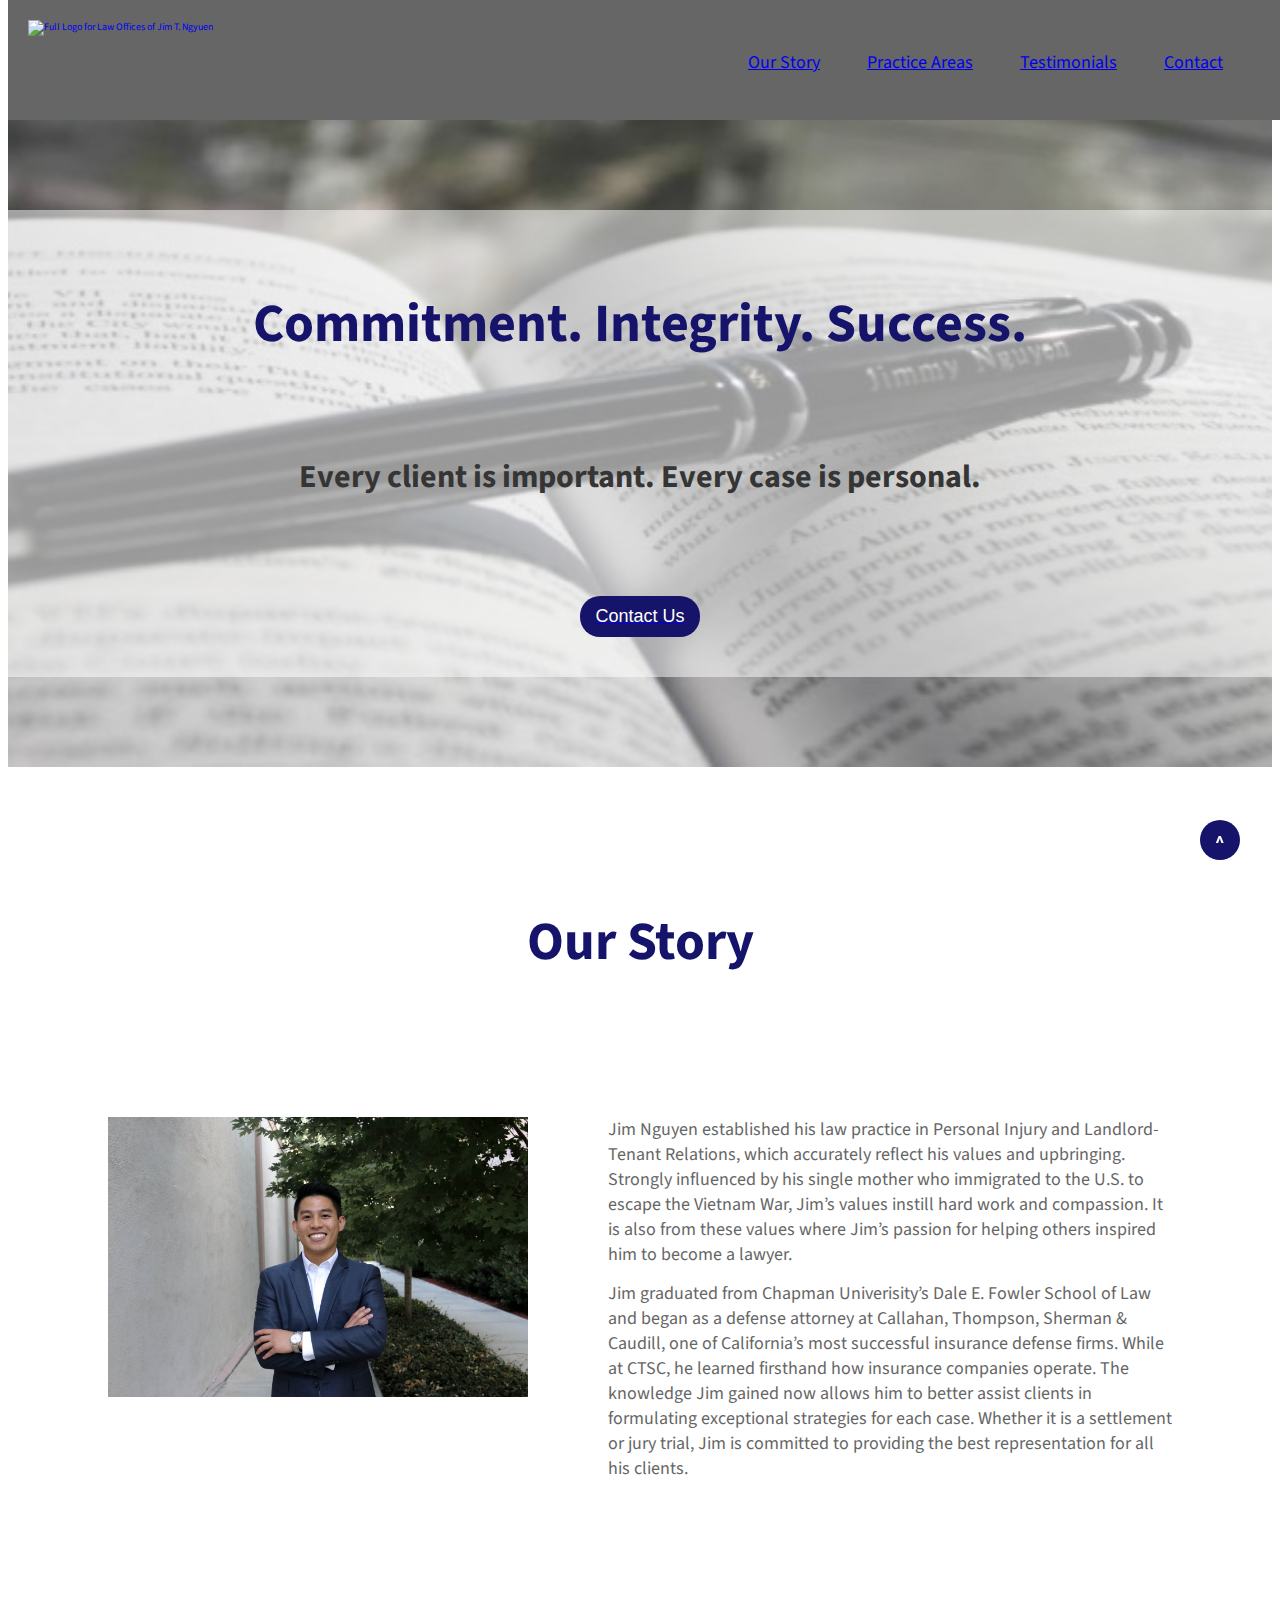
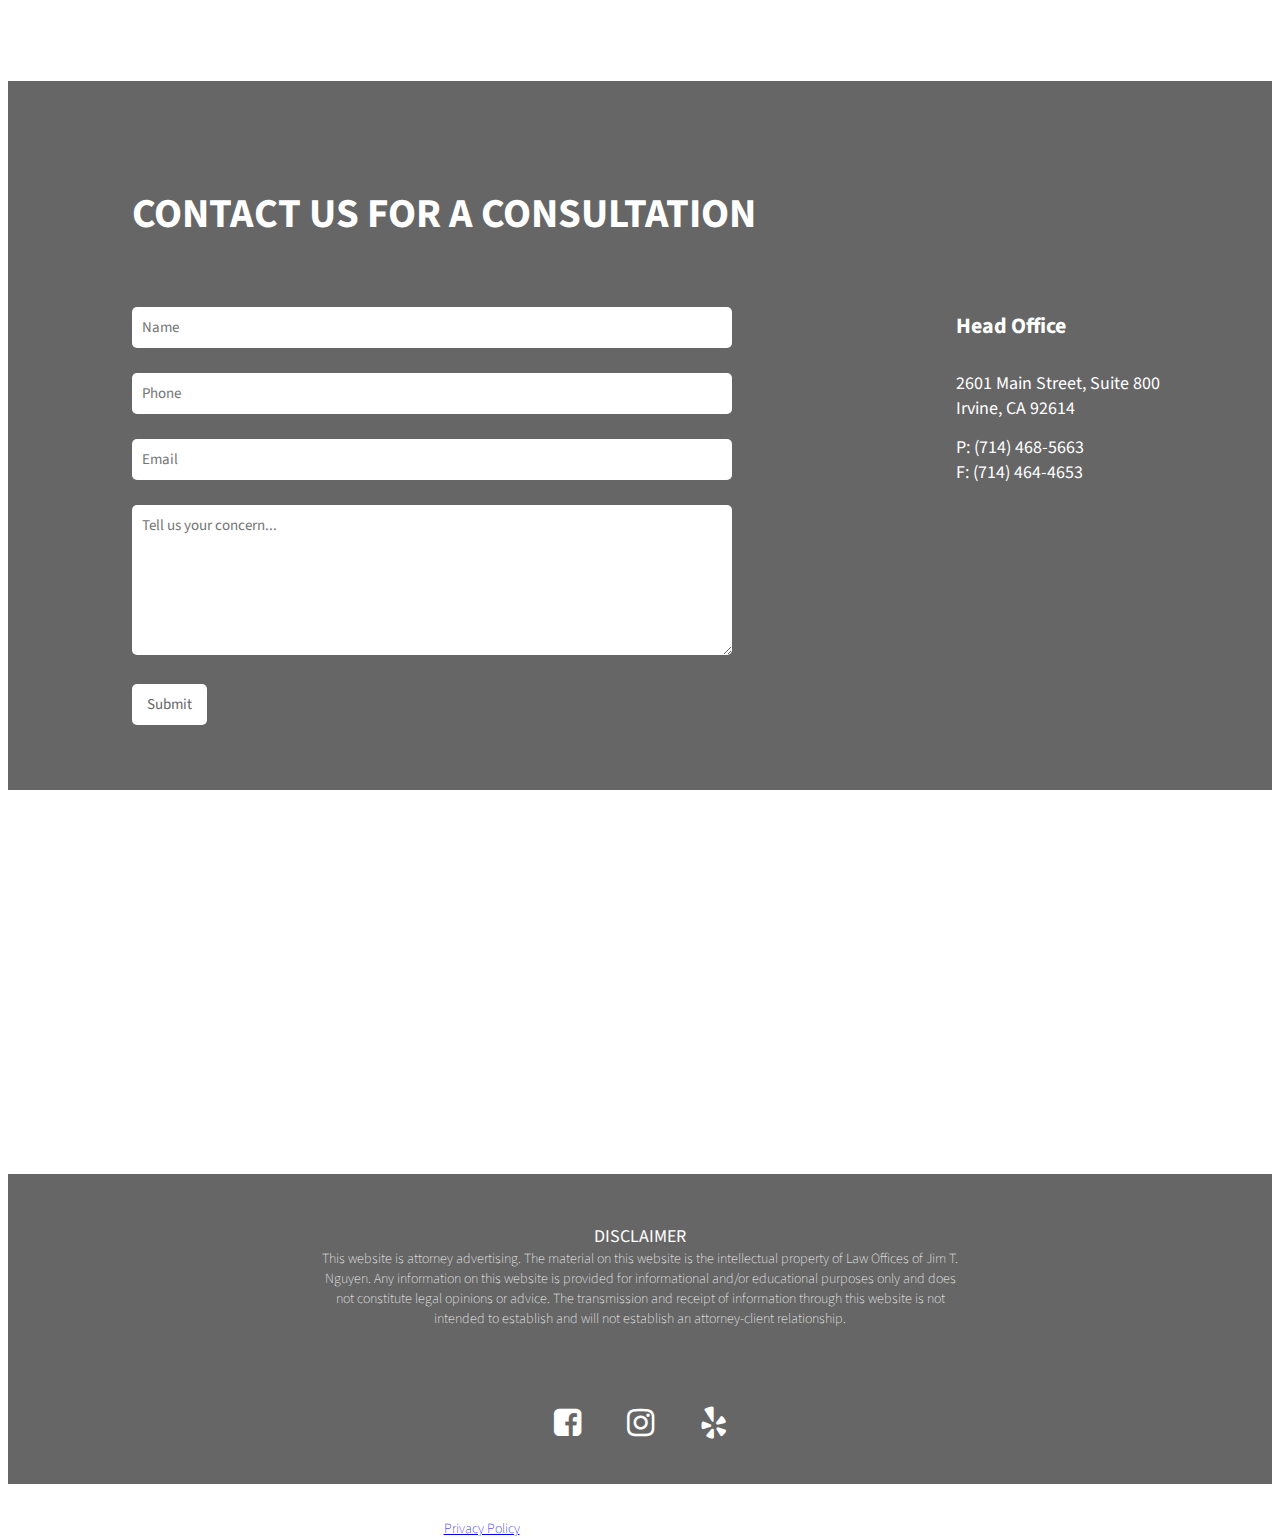
==== index.html @ 99b35182 "contact form added" ====
<!DOCTYPE html>
  <html>
    <head>
      <title>Law Offices of Jim T. Ngyuen</title>
      <meta name="viewport" content="width=device-width, initial-scale=1">
      <meta property="og:url" content="https://jtnguyenlaw.com">
      <meta property="og:title" content="Law Offices of Jim T. Nguyen">
      <meta property="og:description" content="Law Offices of Jim T. Nguyen specializes in personal injury. ASK JIMMY FOR DESCRIPTION.">
      <meta property="og:image" content="/images/JTN_LH_gray.jpg">
      <link rel="icon" href="images/JTN_L_gray.png" type="image/x-icon"/>
      <!-- Font Awesome -->
      <link href="https://maxcdn.bootstrapcdn.com/font-awesome/4.7.0/css/font-awesome.min.css" rel="stylesheet">
      <!-- Custom Styles -->
      <link rel="stylesheet" href="styles/reset.css">
      <link rel="stylesheet" href="styles/main.css">
      <link href="https://fonts.googleapis.com/css2?family=Source+Sans+Pro&display=swap" rel="stylesheet">
    </head>
    <body>
      <div class="navigation">
        <a href="index.html">
          <img class="logo" src="images/JTN_LH_white.png" alt="Full Logo for Law Offices of Jim T. Ngyuen">
        </a>
        <ul class="navigation_list">
          <li>
            <a class="current" href="#our_story">Our Story</a>
          </li>
          <li>
            <a href="practiceareas.html">Practice Areas</a>
          </li>
          <li>
            <a href="testimonials.html">Testimonials</a>
          </li>
          <li>
            <a href="#contact">Contact</a>
          </li>
        </ul>
      </div>
      <a class="anchor" id="top"></a>
      <div class="hero">
        <div class="hero_text">
          <h1>Commitment. Integrity. Success.</h1>
          <br><br><h2>Every client is important. Every case is personal.</h2>
          <br><br><br><br><br><a href="#contact"><button class="button">Contact Us</button></a>
        </div>
      </div>
      <main>
        <a class="anchor" id="our_story"></a>
        <section class="our_story">
          <h1>Our Story</h1>
          <section class="osc">
            <div class="osc_image">
              <img src="images/main_pic.jpg" alt="Jim Ngyuen standing with arms crossed and smiling">
            </div>
            <div class="osc_text">
              <p>Jim Nguyen established his law practice in Personal Injury and Landlord-Tenant Relations, which accurately reflect his values and upbringing. Strongly influenced by his single mother who immigrated to the U.S. to escape the Vietnam War, Jim’s values instill hard work and compassion. It is also from these values where Jim’s passion for helping others inspired him to become a lawyer.</p>
              <br><p>Jim graduated from Chapman Univerisity’s Dale E. Fowler School of Law and began as a defense attorney at Callahan, Thompson, Sherman & Caudill, one of California’s most successful insurance defense firms. While at CTSC, he learned firsthand how insurance companies operate. The knowledge Jim gained now allows him to better assist clients in formulating exceptional strategies for each case. Whether it is a settlement or jury trial, Jim is committed to providing the best representation for all his clients.</p>
            </div>
          </section>
        </section>
      </main>
      <a class="anchor" id="contact"></a>
      <section class="contact_us">
        <div class="contact_form">
          <h2>Contact us for a consultation</h2>
          <form class="contactform" action="contact.php" method="post">
            <input type="text" name="name" placeholder="Name">
            <input type="text" name="phone" placeholder="Phone">
            <input type="text" name="email" placeholder="Email">
            <textarea name="message" placeholder="Tell us your concern..." style="height: 150px"></textarea>
            <br>
            <input type="submit" value="Submit">
          </form>
        </div>
        <div class="contact_info">
          <h4>Head Office</h4>
          <p>2601 Main Street, Suite 800</p>
          <p>Irvine, CA 92614</p>
          <br><p>P: (714) 468-5663</p>
          <p>F: (714) 464-4653<p>
      </section>
      <section class="map">
        <iframe src="https://www.google.com/maps/embed?pb=!1m14!1m8!1m3!1d6640.068447036827!2d-117.840805!3d33.682178!3m2!1i1024!2i768!4f13.1!3m3!1m2!1s0x80dcde8505602ed7%3A0xfc1e0f14ed1f7e09!2s2601%20Main%20St%20%23800%2C%20Irvine%2C%20CA%2092614%2C%20USA!5e0!3m2!1sen!2sin!4v1590711852621!5m2!1sen!2sin" width="100%" height="380" frameborder="0" style="border:0;" allowfullscreen="" aria-hidden="false" tabindex="0"></iframe>
      </section>
      <a href="#top">
        <button id="myBtn">^</button>
        <script src="styles/button.js"></script>
      </a>
    </body>
    <footer>
      <div class="disclaimer">
        <p>DISCLAIMER</p>
        <h3>This website is attorney advertising. The material on this website is the intellectual property of Law Offices of Jim T. Nguyen. Any information on this website is provided for informational and/or educational purposes only and does not constitute legal opinions or advice. The transmission and receipt of information through this website is not intended to establish and will not establish an attorney-client relationship.</h3>
      </div>
      <div class="social_links">
        <ul class="social_media">
          <li>
            <a href="https://m.facebook.com/jtnguyenlaw/" target="_blank">
              <i class="fa fa-facebook-square" aria-hidden="true"></i>
            </a>
          </li>
          <li>
            <a href="https://www.instagram.com/jtnguyenlaw/">
              <i class="fa fa-instagram" aria-hidden="true"></i>
            </a>
          </li>
          <li>
            <a href="https://yelp.to/qTKq/3lrticKWHU" target="_blank">
              <i class="fa fa-yelp" aria-hidden="true"></i>
            </a>
          </li>
        </ul>
      </div>
      <div class="copyright">
        <h3><a href="ppolicy.html">Privacy Policy</a>&nbsp; &nbsp; &nbsp; &nbsp; &nbsp; &nbsp;|&nbsp; &nbsp; &nbsp; &nbsp; &nbsp; &nbsp; © 2020 Jessica Cheng. &nbsp; &nbsp; All rights reserved.</h3>
      </div>
    </footer>
  </html>
---- styles/main.css ----
html {
  font-size: 10px;
  scroll-behavior: smooth;
}

body {
  background-color: #FFFFFF;
  font-family: "Source Sans Pro", sans-serif;
}

main {
  justify-content: center;
  line-height: normal;
  margin: 0 auto;
  max-width: 1300px;
}

footer {
  background-color: #666666;
  bottom: 0;
  color: #FFFFFF;
  height: 260px;
  padding-top: 50px;
  text-align: center;
  width: 100%;
}

h1 {
  color: #15136A;
  font-size: 5.4rem;
  font-weight: bolder;
  text-align: center;
}

h2 {
  color: #353535;
  font-size: 3.2rem;
  text-align: left;
}

h3 {
  color: #FFFFFF;
  font-size: 1.4rem;
  font-weight: 100;
  line-height: 2rem;
  margin: 0 auto;
  width: 650px;
}

h4 {
  color: #353535;
  font-size: 2.2rem;
  text-align: left;
}

p {
  color: #666666;
  font-size: 1.8rem;
  line-height: normal;
  margin: 0 auto;
  max-width: 700px;
}
footer p, .contact_info p {
  color: #FFFFFF;
}

b {
  font-weight: 200;
}

i {
  font-style: italic;
}

.navigation {
  background-color: #666666;
  height: 80px;
  padding: 20px;
  position: fixed;
  top: 0;
  text-align: center;
  width: 100%;
}
.logo {
  float: left;
  height: 80px;
}
.navigation_list {
  float: right;
  height: 20px;
  list-style-type: none;
  margin-top: 30px;
  width: 600px;
}

.navigation li {
  display: inline-block;
  font-size: 1.8rem;
  padding-right: 45px;
}

.hero {
  background-image: url("../images/bookandpen.jpg");
  background-size: cover;
  background-repeat: no-repeat;
  background-size: cover;
  background-position: center center;
  margin-top: 120px;
  padding: 90px 0px;
  width: 100%;
}

.hero_text {
  background-color: rgba(255, 255, 255, 0.5);
  padding: 40px;
}
.hero_text h2 {
  text-align: center;
}

.button {
  background-color: #15136A;
  border: none;
  border-radius: 20px;
  color: #FFFFFF;
  cursor: pointer;
  display: flex;
  outline: none;
  padding: 10px 15px;
  text-align: center;
  text-decoration: none;
  font-size: 18px;
  margin: 0 auto;
}

.our_story {
  padding: 100px;
}
.osc {
  display: grid;
  grid-template-columns: 1fr 1.6fr;
  grid-column-gap: 80px;
  padding: 100px 0px;
}
.osc_image img {
  height: 280px;
}

.contact_us {
  background-color: #666666;
  display: grid;
  grid-template-columns: 3fr 1fr;
}

.contact_form {
  margin: 0 auto;
  padding: 50px;
  width: 700px;
}
.contact_form h2 {
  font-size: 4.1rem;
  color: #FFFFFF;
  padding: 20px 0px;
  text-transform: uppercase;
}

.contact_info  {
  padding: 200px 0px;
  width: 300px;
}
.contact_info h4 {
  color: #FFFFFF;
}

a.anchor {
    display: block;
    position: relative;
    top: -120px;
    visibility: hidden;
}

input[type=text], textarea {
  width: 600px;
  font-family: "Source Sans Pro";
  font-size: 15px;
  padding: 10px;
  border: none;
  border-radius: 5px;
  box-sizing: border-box;
  margin-top: 10px;
  margin-bottom: 15px;
  outline: none;
  resize: vertical;
}

input[id=phone], input[id=email] {
  width: 290px;
  margin-right: 20px;
}

input[type=submit] {
  background-color: #FFFFFF;
  font-family: "Source Sans Pro";
  font-size: 15px;
  color: #666666;
  margin-top: 10px;
  margin-bottom: 15px;
  padding: 10px 15px;
  border: none;
  border-radius: 5px;
  cursor: pointer;
  outline: none;
}

.social_media {
  color: #FFFFFF;
  list-style-type: none;
  padding: 20px;
  font-size: 3.2rem;
}

.social_media i {
  color: #FFFFFF;
}

.social_media li {
  display: inline-block;
  padding: 20px;
}

#myBtn {
  background-color: #15136A;
  border: none;
  border-radius: 50%;
  bottom: 40px;
  color: #FFFFFF;
  float: right;
  font-family: "Source Sans Pro";
  font-size: 18px;
  font-weight: bold;
  height: 40px;
  padding: 10px;
  position: fixed;
  right: 40px;
  width: 40px;
  outline: none;
}
#myBtn:hover {
  background-color: #666666;
  border: .1px solid #FFFFFF;
  color: #FFFFFF;
}

@media screen and (max-width: 767px) {
  footer {
    height: 340px;
  }

  h1 {
    font-size: 3.8rem;
  }

  h2 {
    font-size: 2.6rem;
  }

  h3 {
    font-size: 1.2rem;
  }

  p {
    font-size: 1.6rem;
  }

  .navigation {
    height: 140px;
    justify-content: center;
    margin: 0 auto;
    padding: 20px 0px 0px 0px;
    padding-bottom: 10px;
    width: 100%;
  }
  .logo {
    float: none;
    margin: 0 auto;
  }
  .navigation_list {
    float: none;
    justify-content: center;
    margin: 0 auto;
    margin-top: 0px;
    padding-bottom: 20px;
    width: 100%;
  }
  .navigation li {
    font-size: 1.3rem;
    padding: 10px 25px;
  }

  .hero {
    margin-top: 170px;
    padding: 0px;
    width: 100%;
  }
  .hero-text {
    padding-top: 60px;
    width: 100%;
  }
  .button {
    font-size: 1.4rem;
  }

  .our_story {
    padding: 60px 25px;
  }

  .osc {
    display: grid;
    grid-template-columns: auto;
    justify-content: center;
    margin: 0 auto;
    padding: 60px 0px;
  }
  .osc_image {
    margin: 0 auto;
  }
  .osc_image img {
    height: 242px;
    padding-bottom: 60px;
  }

  .contact_us {
    grid-template-columns: auto;
  }
  .contact_form {
    margin: 0 auto;
    padding: 20px;
    width: 85%;
  }
  .contact_form h2 {
    font-size: 3.2rem;
    text-align: center;
  }
  .contact_info {
    padding: 20px;
    padding-bottom: 40px;
    margin: 0 auto;
    width: 220px;
  }
  input[type=text], input[id=phone], input[id=email], textarea {
    width: 100%;
    margin-right: 0px;
    margin-top: 5px;
    margin-bottom: 5px;
  }

  .disclaimer h3 {
    max-width: 300px;
  }
  .copyright h3 {
    max-width: 250px;
  }
  #myBtn {
  bottom: 20px;
  right: 20px;
  }

  a.anchor {
    top: -170px;
  }
}

@media screen and (min-width: 768px) and (max-width: 1024px) {
  .navigation {
    height: 140px;
    justify-content: center;
    margin: 0 auto;
    padding: 20px 0px 0px 0px;
    padding-bottom: 10px;
    width: 100%;
  }
  .logo {
    float: none;
    margin: 0 auto;
  }
  .navigation_list {
    float: none;
    justify-content: center;
    margin: 0 auto;
    margin-top: 0px;
    padding-bottom: 20px;
    width: 100%;
  }
  .navigation li {
    font-size: 1.6rem;
    padding: 20px 25px;
  }

  .hero {
    margin-top: 170px;
    padding: 0px;
    width: 100%;
  }
  .hero-text {
    padding-top: 60px;
    width: 100%;
  }
  .our_story {
    padding: 60px 40px 0px 40px;
  }

  .osc {
    grid-template-columns: auto;
    justify-content: center;
    margin: 0 auto;
  }
  .osc_image img {
    height: inherit;
    width: 100%;
  }
  .osc_text {
    padding-top: 40px;
  }

  .contact_us {
    grid-template-columns: auto;
  }
  .contact_form {
    margin: 0 auto;
    padding: 20px;
    width: 85%;
  }
  .contact_form h2 {
    font-size: 3.2rem;
    text-align: center;
  }
  .contact_info {
    padding: 20px;
    padding-bottom: 40px;
    margin: 0 auto;
    width: 220px;
  }
  input[type=text], input[id=phone], input[id=email], textarea {
    width: 100%;
    margin-right: 0px;
    margin-top: 5px;
    margin-bottom: 5px;
  }
}

/* Practice Areas */

.practice_areas {
  margin-top: 120px;
  padding: 90px;
}

.pa_body {
  max-width: 1000px;
  margin: 0 auto;
  margin-bottom: 100px;
}

.pa_image img {
  width: 400px;
}

.pa_text {
  margin: 0 auto;
}

.pa_row {
  align-items: center;
  display: grid;
  grid-template-columns: 1fr 1.6fr;
  grid-column-gap: 80px;
  padding: 80px 25px;
}

@media screen and (max-width: 767px) {
  .practice_areas{
    padding: 90px 25px 40px 25px;
  }
  .pa_row {
    grid-template-columns: auto;
    padding: 40px 25px
  }
  .pa_image {
    margin: 0 auto;
  }
  .pa_image img {
    width: 100%;
  }
  .pa_text {
    padding-top: 20px;
  }
}

@media screen and (min-width: 768px) and (max-width: 1024px) {
    .pa_image img {
      width: 300px;
    }
    .pa_row {
      grid-column-gap: 40px;
      padding: 40px 25px;
    }
}

/* Testimonials */

.testimonials {
  margin-top: 120px;
  padding: 90px;
}

.review {
  margin: 0 auto;
  max-width: 900px;
  padding-top: 80px;
}

.review p {
  font-style: italic;
  line-height: 3;
  margin: 0;
}

@media screen and (max-width: 767px) {
  .testimonials {
    padding: 90px 25px;
  }
  .review {
    padding-top: 50px;
  }
  .review h4 {
    font-size: 1.6rem;
  }
  .review p {
    font-size: 1.4rem;
  }
}

/* Privacy Policy */

.dpp {
  margin: 0 auto;
  margin-top: 120px;
  padding: 90px;
  max-width: 900px;
}

.dpp p {
  max-width: 900px;
}

.dpp h2 {
  margin: 0;
}

.dpp_disclaimer, .privacypolicies {
  margin: 0 auto;
  padding-top: 80px;
}

@media screen and (max-width: 767px) {
  .dpp {
    padding: 90px 25px;
  }
}
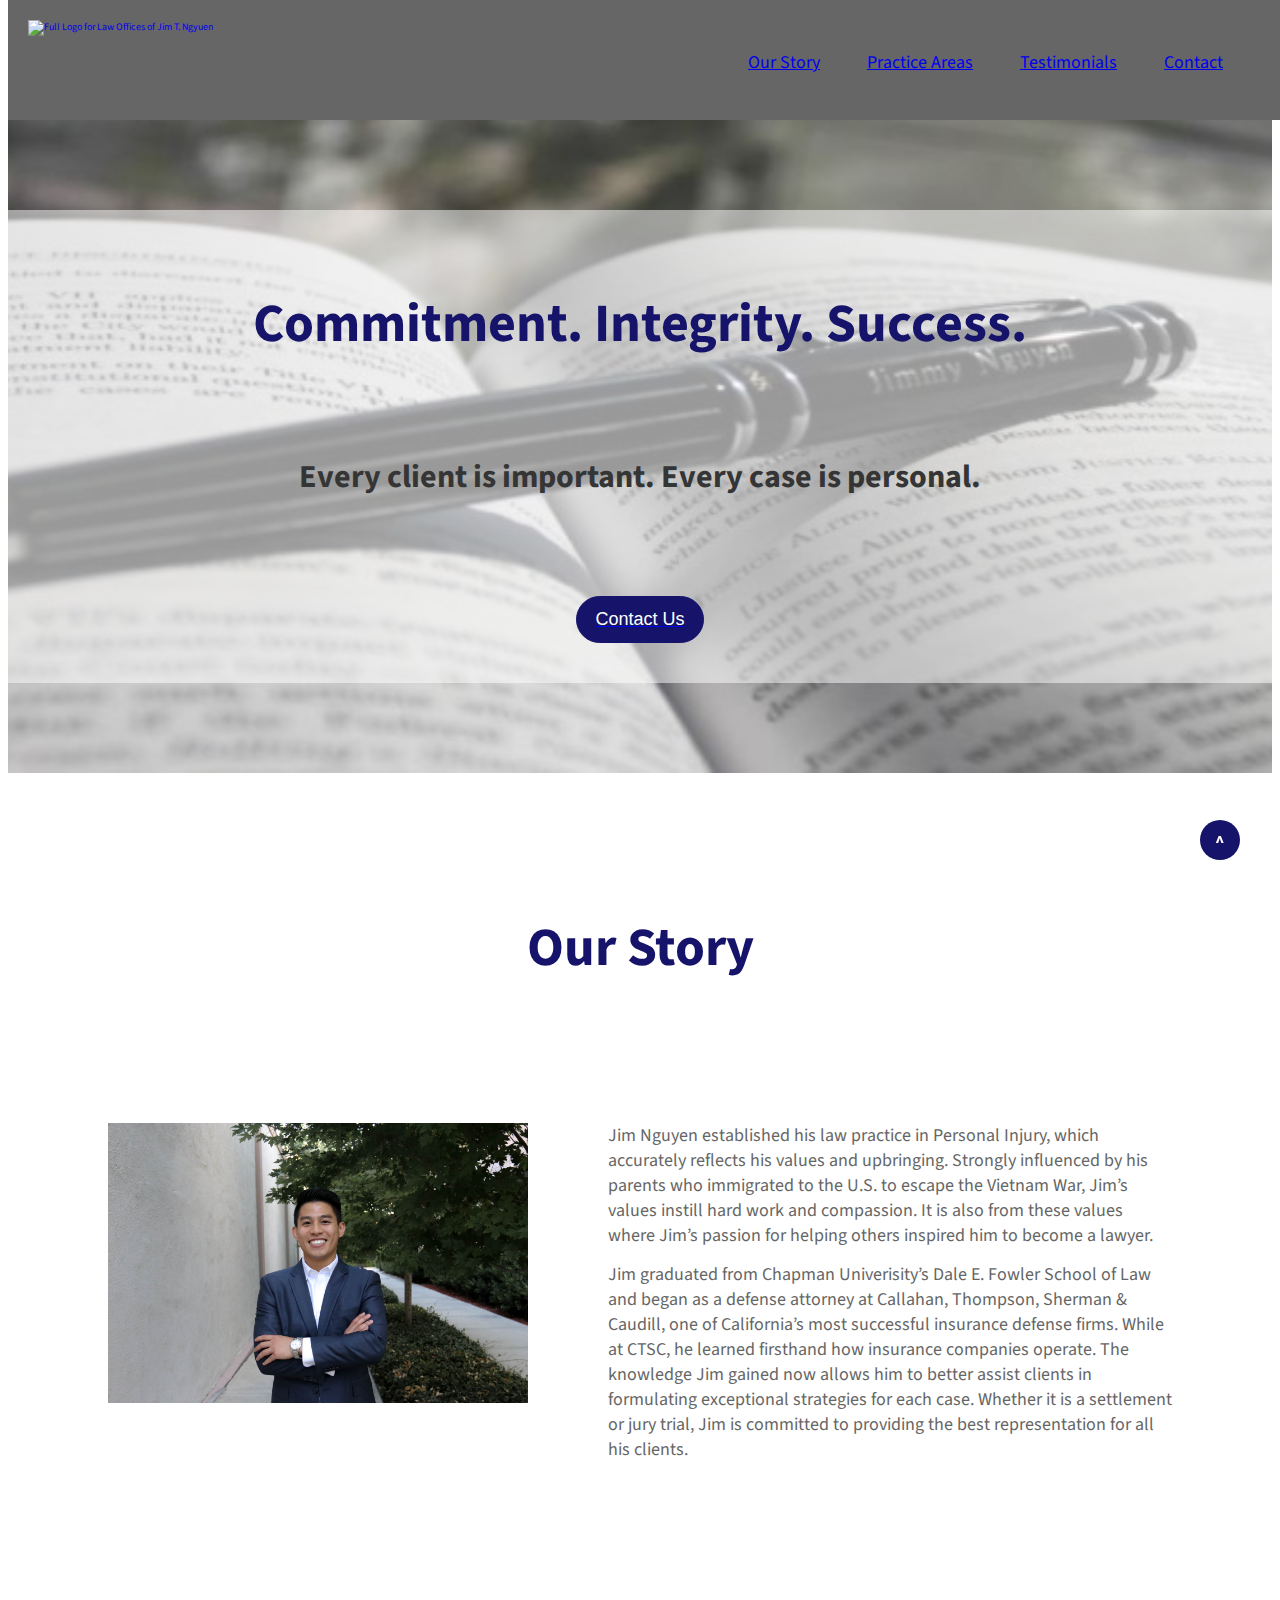
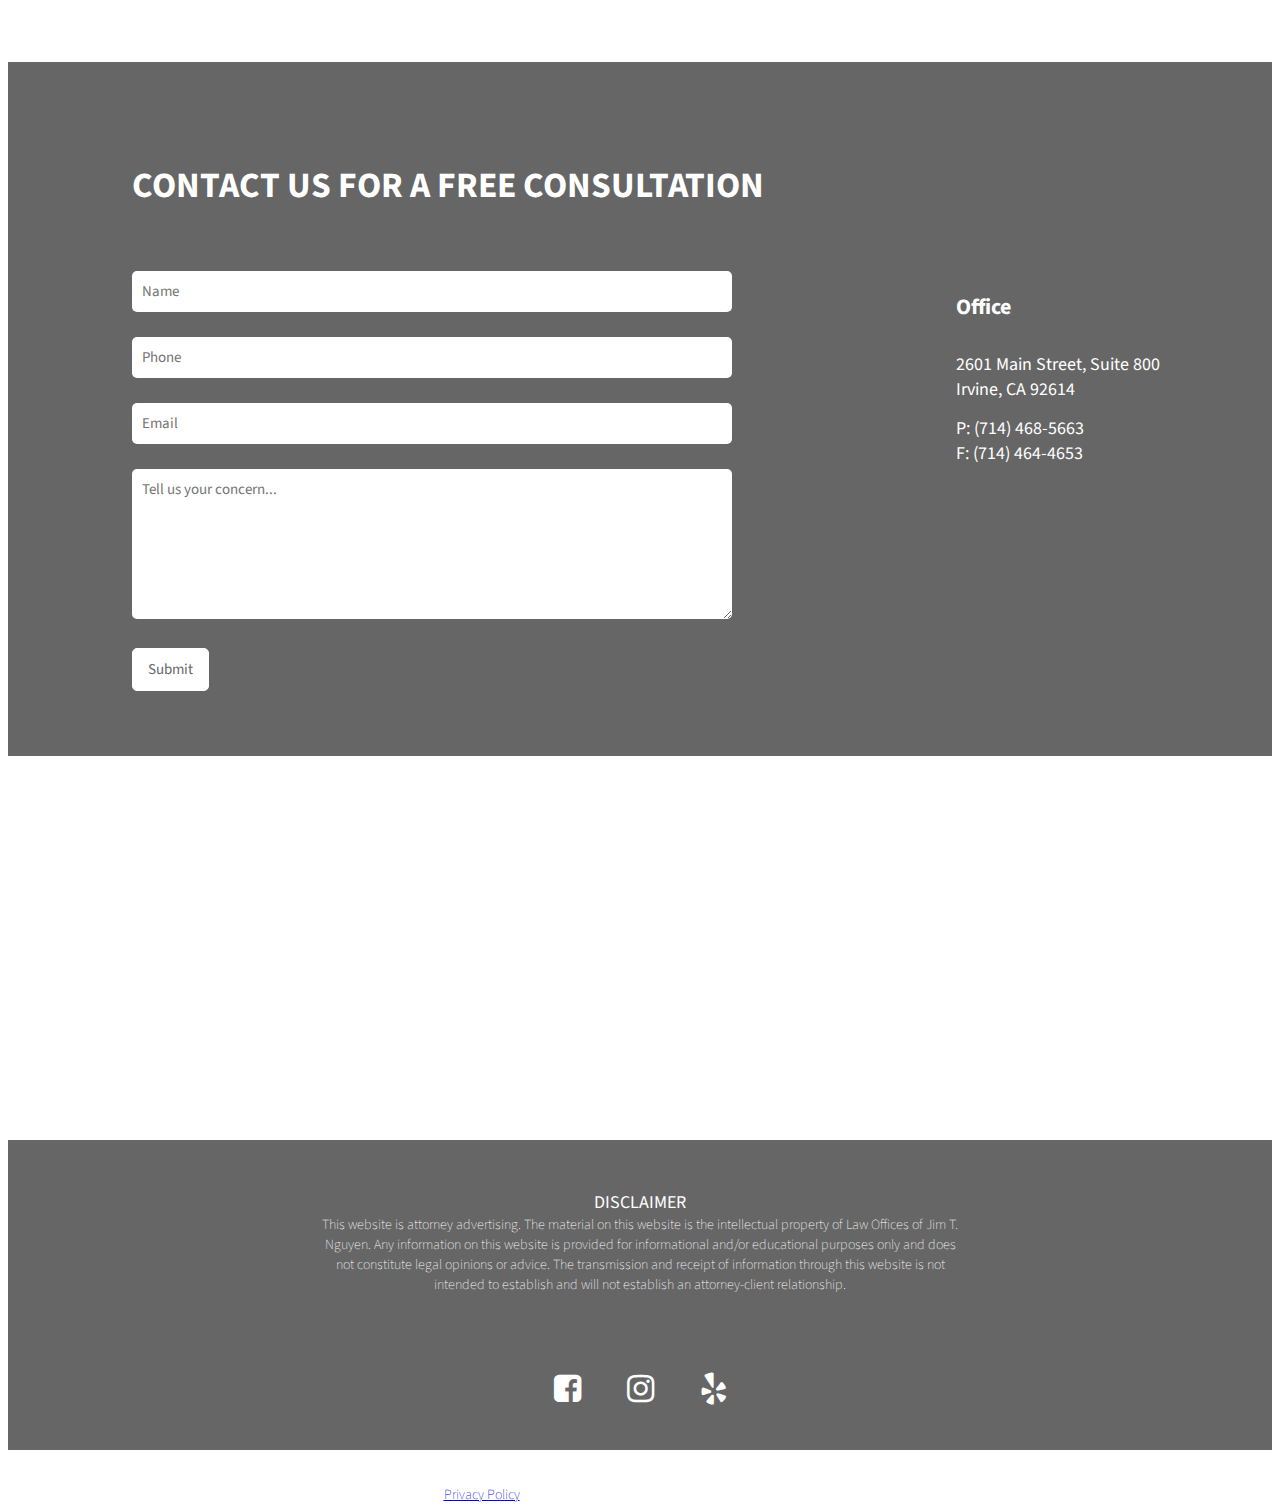
==== commit b3379b84: "nav bar" ====
--- a/index.html
+++ b/index.html
@@ -16,7 +16,7 @@
       <link href="https://fonts.googleapis.com/css2?family=Source+Sans+Pro&display=swap" rel="stylesheet">
     </head>
     <body>
-      <div class="navigation">
+      <div class="navigation" id="navbar">
         <a href="index.html">
           <img class="logo" src="images/JTN_LH_white.png" alt="Full Logo for Law Offices of Jim T. Ngyuen">
         </a>
@@ -52,7 +52,7 @@
               <img src="images/main_pic.jpg" alt="Jim Ngyuen standing with arms crossed and smiling">
             </div>
             <div class="osc_text">
-              <p>Jim Nguyen established his law practice in Personal Injury and Landlord-Tenant Relations, which accurately reflect his values and upbringing. Strongly influenced by his single mother who immigrated to the U.S. to escape the Vietnam War, Jim’s values instill hard work and compassion. It is also from these values where Jim’s passion for helping others inspired him to become a lawyer.</p>
+              <p>Jim Nguyen established his law practice in Personal Injury, which accurately reflects his values and upbringing. Strongly influenced by his parents who immigrated to the U.S. to escape the Vietnam War, Jim’s values instill hard work and compassion. It is also from these values where Jim’s passion for helping others inspired him to become a lawyer.</p>
               <br><p>Jim graduated from Chapman Univerisity’s Dale E. Fowler School of Law and began as a defense attorney at Callahan, Thompson, Sherman & Caudill, one of California’s most successful insurance defense firms. While at CTSC, he learned firsthand how insurance companies operate. The knowledge Jim gained now allows him to better assist clients in formulating exceptional strategies for each case. Whether it is a settlement or jury trial, Jim is committed to providing the best representation for all his clients.</p>
             </div>
           </section>
@@ -61,7 +61,7 @@
       <a class="anchor" id="contact"></a>
       <section class="contact_us">
         <div class="contact_form">
-          <h2>Contact us for a consultation</h2>
+          <h2>Contact us for a free consultation</h2>
           <form class="contactform" action="contact.php" method="post">
             <input type="text" name="name" placeholder="Name">
             <input type="text" name="phone" placeholder="Phone">
@@ -72,7 +72,7 @@
           </form>
         </div>
         <div class="contact_info">
-          <h4>Head Office</h4>
+          <h4>Office</h4>
           <p>2601 Main Street, Suite 800</p>
           <p>Irvine, CA 92614</p>
           <br><p>P: (714) 468-5663</p>
@@ -85,6 +85,7 @@
         <button id="myBtn">^</button>
         <script src="styles/button.js"></script>
       </a>
+      <script src="styles/button.js"></script>
     </body>
     <footer>
       <div class="disclaimer">
--- a/styles/main.css
+++ b/styles/main.css
@@ -97,6 +97,13 @@
   display: inline-block;
   font-size: 1.8rem;
   padding-right: 45px;
+}
+
+#navbar {
+  position: fixed;
+  top: 0;
+  width: 100%;
+  transition: top 0.3s;
 }
 
 .hero {
@@ -120,17 +127,22 @@
 
 .button {
   background-color: #15136A;
-  border: none;
-  border-radius: 20px;
+  border: .1px solid #15136A;
+  border-radius: 40px;
   color: #FFFFFF;
   cursor: pointer;
   display: flex;
   outline: none;
-  padding: 10px 15px;
+  padding: 12px 18px;
   text-align: center;
   text-decoration: none;
   font-size: 18px;
   margin: 0 auto;
+}
+
+.button:hover {
+  background-color: #666666;
+  border: .1px solid #FFFFFF;
 }
 
 .our_story {
@@ -158,7 +170,7 @@
   width: 700px;
 }
 .contact_form h2 {
-  font-size: 4.1rem;
+  font-size: 3.55rem;
   color: #FFFFFF;
   padding: 20px 0px;
   text-transform: uppercase;
@@ -206,10 +218,16 @@
   margin-top: 10px;
   margin-bottom: 15px;
   padding: 10px 15px;
-  border: none;
+  border: .1px solid #FFFFFF;
   border-radius: 5px;
   cursor: pointer;
   outline: none;
+}
+
+input[type=submit]:hover {
+  background-color: #666666;
+  color: #FFFFFF;
+  border: .1px solid #FFFFFF;
 }
 
 .social_media {
@@ -273,7 +291,7 @@
   }
 
   .navigation {
-    height: 140px;
+    height: 110px;
     justify-content: center;
     margin: 0 auto;
     padding: 20px 0px 0px 0px;
@@ -282,6 +300,7 @@
   }
   .logo {
     float: none;
+    height: 50px;
     margin: 0 auto;
   }
   .navigation_list {
@@ -298,7 +317,7 @@
   }
 
   .hero {
-    margin-top: 170px;
+    margin-top: 140px;
     padding: 0px;
     width: 100%;
   }
@@ -329,6 +348,11 @@
     padding-bottom: 60px;
   }
 
+  .osc_text {
+    margin: 0 auto;
+    width: 90%;
+  }
+
   .contact_us {
     grid-template-columns: auto;
   }
@@ -345,7 +369,7 @@
     padding: 20px;
     padding-bottom: 40px;
     margin: 0 auto;
-    width: 220px;
+    width: 190px;
   }
   input[type=text], input[id=phone], input[id=email], textarea {
     width: 100%;
@@ -366,7 +390,7 @@
   }
 
   a.anchor {
-    top: -170px;
+    top: -140px;
   }
 }
 
@@ -452,7 +476,7 @@
 
 .practice_areas {
   margin-top: 120px;
-  padding: 90px;
+  padding: 90px 0px 50px 0px;
 }
 
 .pa_body {
@@ -509,34 +533,50 @@
 /* Testimonials */
 
 .testimonials {
+  line-height: normal;
   margin-top: 120px;
-  padding: 90px;
-}
-
-.review {
-  margin: 0 auto;
-  max-width: 900px;
-  padding-top: 80px;
-}
-
-.review p {
+  padding: 90px 0px;
+  width: 100%;
+}
+
+.review, .review_color {
+  margin: 0 auto;
+  width: 100%;
+  padding: 50px 0px;
+}
+
+.review_color {
+  width: 100%;
+  background-color: #F6F6F6;
+}
+
+.review p, .review_color p {
   font-style: italic;
   line-height: 3;
-  margin: 0;
+  margin: 0 auto;
+  max-width: 900px;
+}
+
+.review h4, .review_color h4 {
+  margin: 0 auto;
+  max-width: 900px;
+}
+
+.review_color h4 {
+  color: #15136A;
 }
 
 @media screen and (max-width: 767px) {
-  .testimonials {
-    padding: 90px 25px;
-  }
-  .review {
-    padding-top: 50px;
-  }
-  .review h4 {
+  .review, .review_color {
+    padding: 30px 0px;
+  }
+  .review h4, .review_color h4 {
     font-size: 1.6rem;
-  }
-  .review p {
+    padding: 0px 15px;
+  }
+  .review p, .review_color p {
     font-size: 1.4rem;
+    padding: 0px 15px;
   }
 }
 
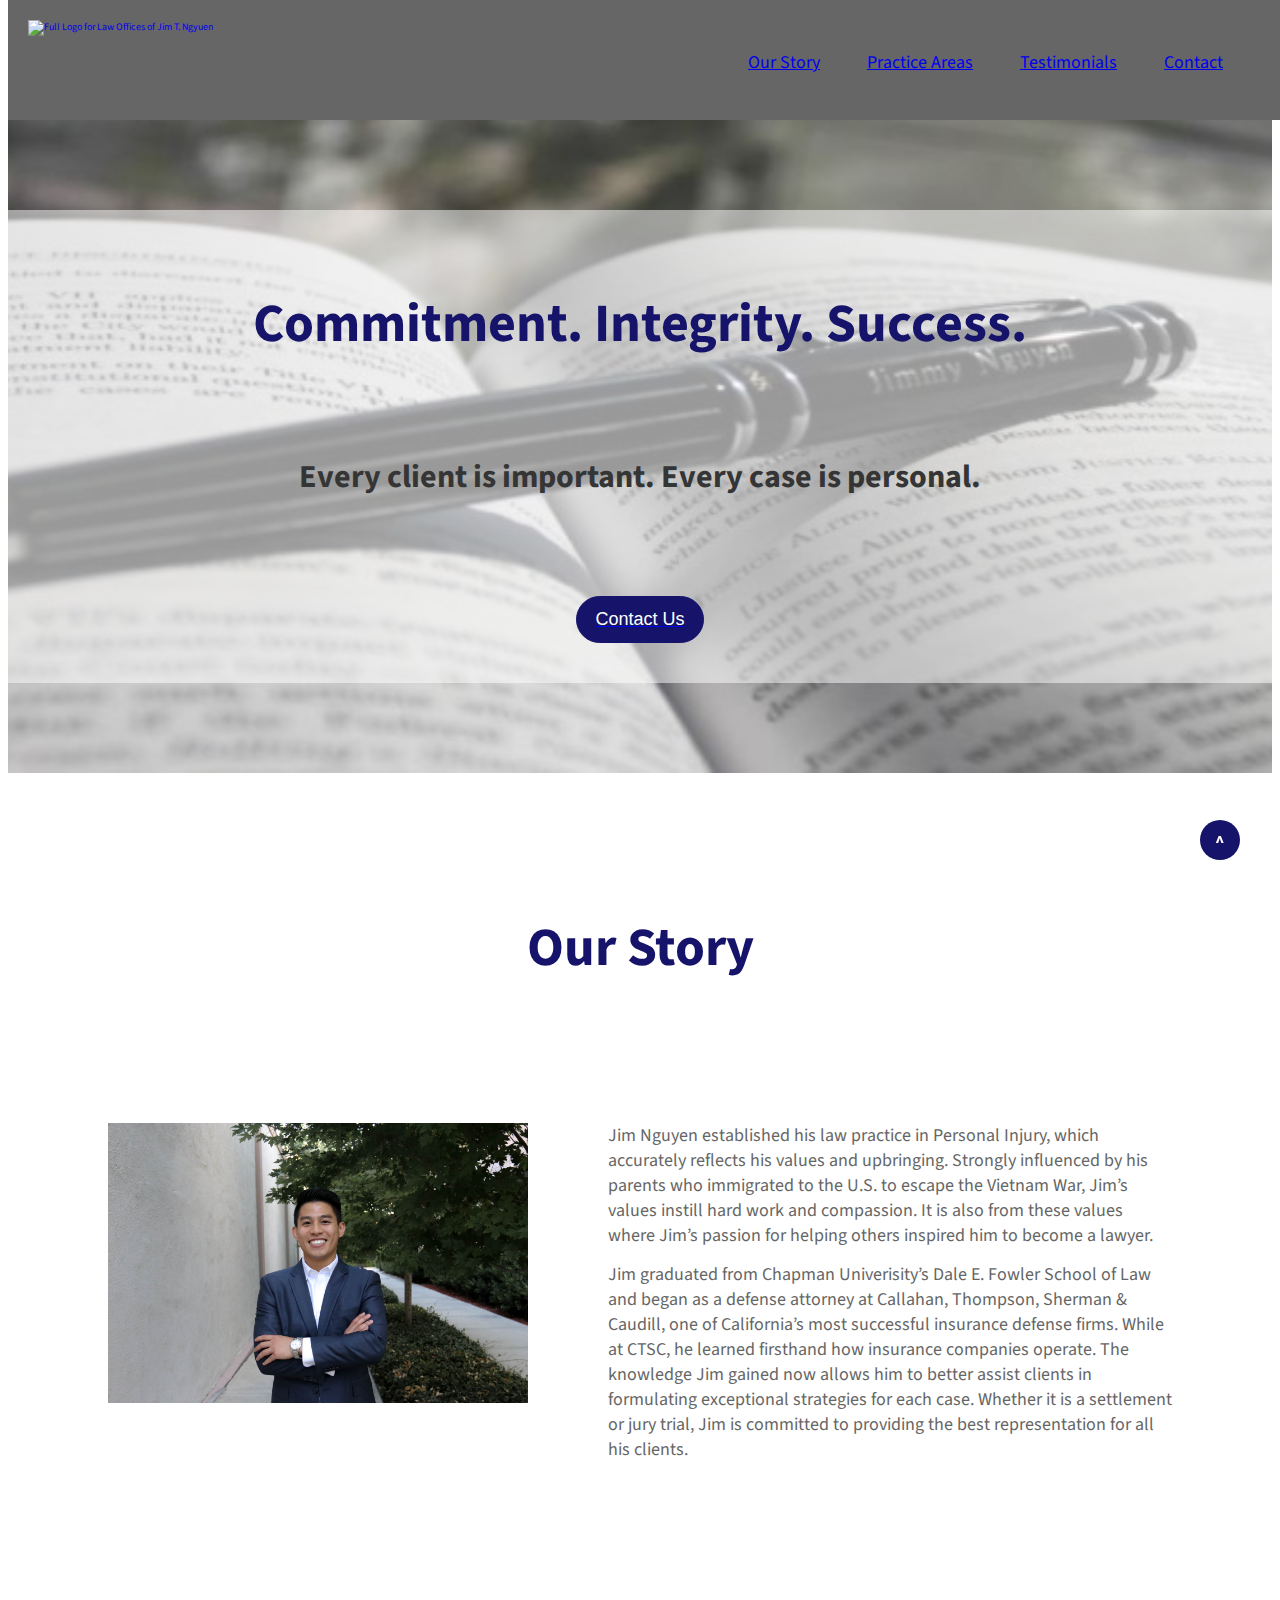
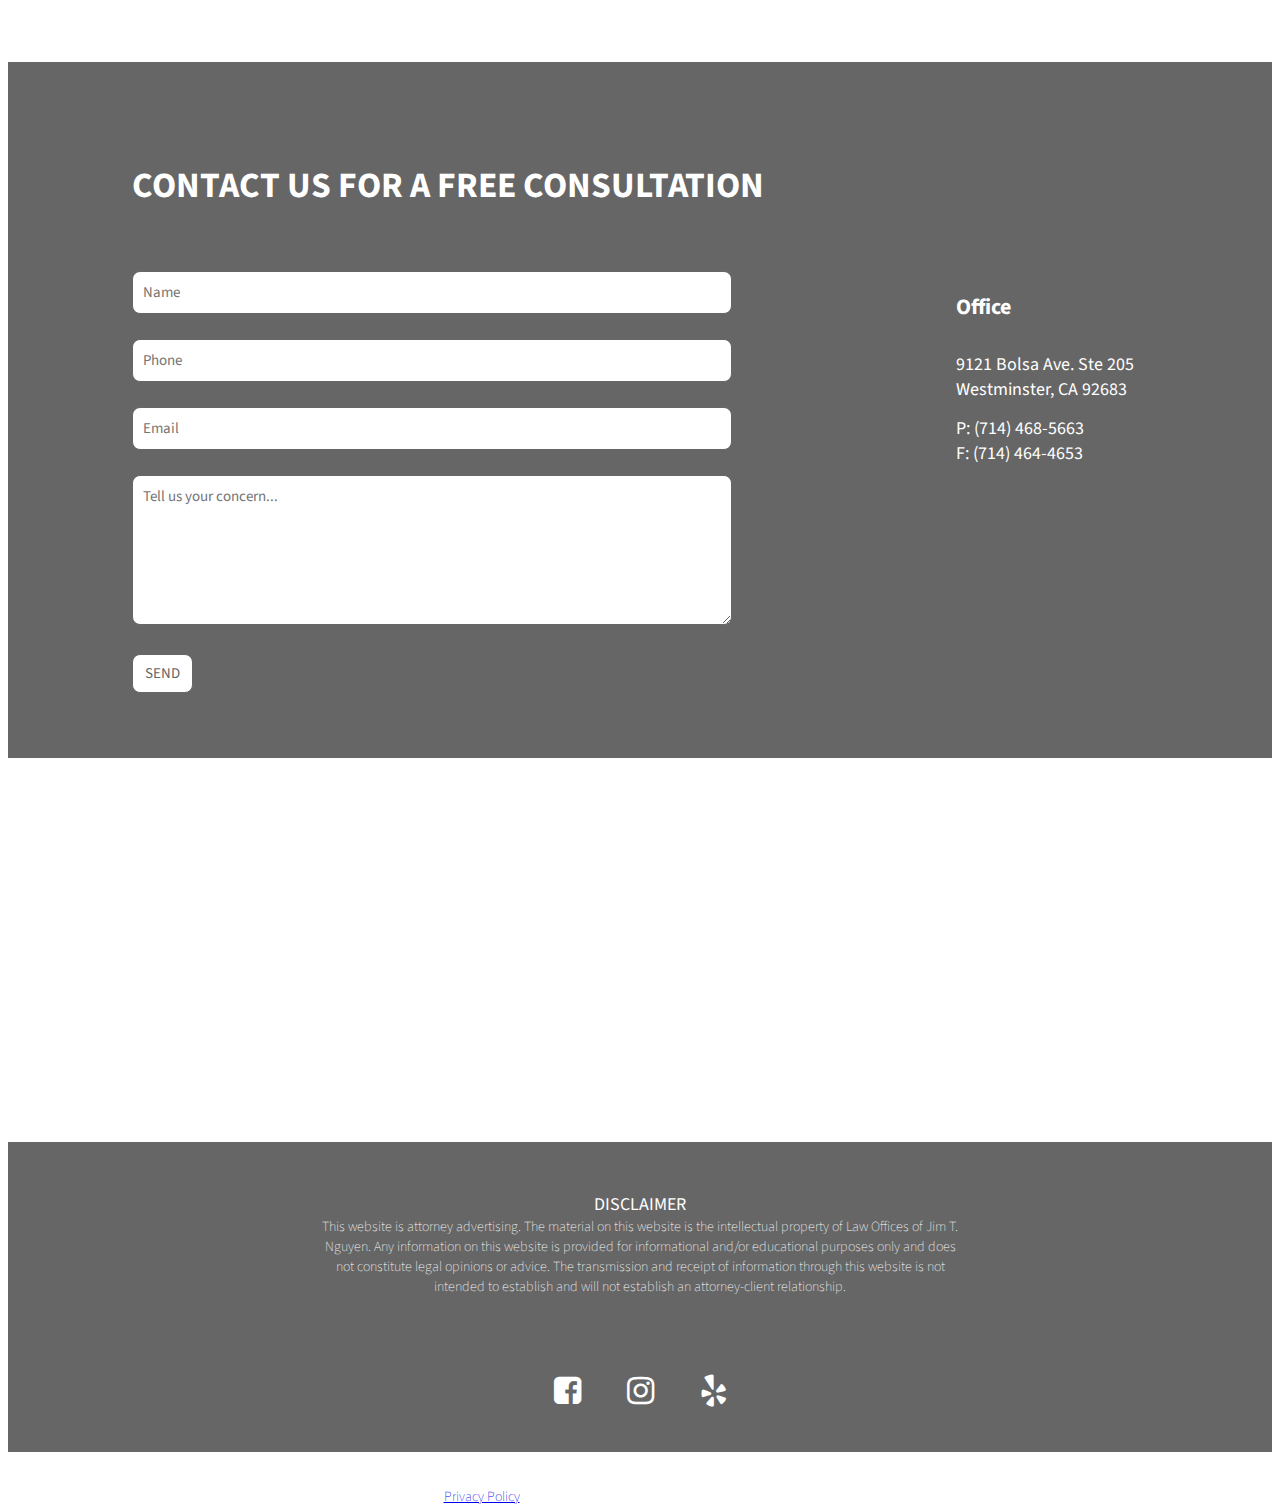
==== commit a345d33e: "updated address and maps" ====
--- a/index.html
+++ b/index.html
@@ -31,7 +31,7 @@
             <a href="testimonials.html">Testimonials</a>
           </li>
           <li>
-            <a href="#contact">Contact</a>
+            <a href="contact.html">Contact</a>
           </li>
         </ul>
       </div>
@@ -40,7 +40,7 @@
         <div class="hero_text">
           <h1>Commitment. Integrity. Success.</h1>
           <br><br><h2>Every client is important. Every case is personal.</h2>
-          <br><br><br><br><br><a href="#contact"><button class="button">Contact Us</button></a>
+          <br><br><br><br><br><a href="contact.html"><button class="button">Contact Us</button></a>
         </div>
       </div>
       <main>
@@ -62,24 +62,25 @@
       <section class="contact_us">
         <div class="contact_form">
           <h2>Contact us for a free consultation</h2>
-          <form class="contactform" action="contact.php" method="post">
+          <form action="https://getform.io/f/a17aed04-f0c9-4bd0-a426-def00e4aacbf" method="POST" accept-charset="UTF-8">
             <input type="text" name="name" placeholder="Name">
             <input type="text" name="phone" placeholder="Phone">
             <input type="text" name="email" placeholder="Email">
             <textarea name="message" placeholder="Tell us your concern..." style="height: 150px"></textarea>
             <br>
-            <input type="submit" value="Submit">
+            <button type="submit" name="submit">SEND</button>
           </form>
         </div>
         <div class="contact_info">
           <h4>Office</h4>
-          <p>2601 Main Street, Suite 800</p>
-          <p>Irvine, CA 92614</p>
+          <p>9121 Bolsa Ave. Ste 205</p>
+          <p>Westminster, CA 92683</p>
           <br><p>P: (714) 468-5663</p>
           <p>F: (714) 464-4653<p>
+        </div>
       </section>
       <section class="map">
-        <iframe src="https://www.google.com/maps/embed?pb=!1m14!1m8!1m3!1d6640.068447036827!2d-117.840805!3d33.682178!3m2!1i1024!2i768!4f13.1!3m3!1m2!1s0x80dcde8505602ed7%3A0xfc1e0f14ed1f7e09!2s2601%20Main%20St%20%23800%2C%20Irvine%2C%20CA%2092614%2C%20USA!5e0!3m2!1sen!2sin!4v1590711852621!5m2!1sen!2sin" width="100%" height="380" frameborder="0" style="border:0;" allowfullscreen="" aria-hidden="false" tabindex="0"></iframe>
+        <iframe src="https://www.google.com/maps/embed?pb=!1m18!1m12!1m3!1d3317.597769376911!2d-117.97216478479307!3d33.74521578069061!2m3!1f0!2f0!3f0!3m2!1i1024!2i768!4f13.1!3m3!1m2!1s0x80dd27b5618bd879%3A0xb2abaa807195853d!2s9121%20Bolsa%20Ave%20%23205%2C%20Westminster%2C%20CA%2092683!5e0!3m2!1sen!2sus!4v1632352676701!5m2!1sen!2sus" width="100%" height="380" frameborder="0" style="border:0;" allowfullscreen="" aria-hidden="false" tabindex="0"></iframe>
       </section>
       <a href="#top">
         <button id="myBtn">^</button>
@@ -100,7 +101,7 @@
             </a>
           </li>
           <li>
-            <a href="https://www.instagram.com/jtnguyenlaw/">
+            <a href="https://www.instagram.com/jtnguyenlaw/" target="blank">
               <i class="fa fa-instagram" aria-hidden="true"></i>
             </a>
           </li>
--- a/styles/main.css
+++ b/styles/main.css
@@ -65,7 +65,7 @@
 }
 
 b {
-  font-weight: 200;
+  font-weight: 600;
 }
 
 i {
@@ -196,8 +196,8 @@
   font-family: "Source Sans Pro";
   font-size: 15px;
   padding: 10px;
-  border: none;
-  border-radius: 5px;
+  border: 1px solid #666666;
+  border-radius: 8px;
   box-sizing: border-box;
   margin-top: 10px;
   margin-bottom: 15px;
@@ -210,21 +210,21 @@
   margin-right: 20px;
 }
 
-input[type=submit] {
+button[type=submit] {
   background-color: #FFFFFF;
   font-family: "Source Sans Pro";
   font-size: 15px;
   color: #666666;
   margin-top: 10px;
   margin-bottom: 15px;
-  padding: 10px 15px;
-  border: .1px solid #FFFFFF;
-  border-radius: 5px;
+  padding: 8px 12px;
+  border: .1px solid #666666;
+  border-radius: 8px;
   cursor: pointer;
   outline: none;
 }
 
-input[type=submit]:hover {
+button[type=submit]:hover {
   background-color: #666666;
   color: #FFFFFF;
   border: .1px solid #FFFFFF;
@@ -607,3 +607,75 @@
     padding: 90px 25px;
   }
 }
+
+/* Contact Page */
+
+.contactpage {
+  line-height: normal;
+  margin-top: 120px;
+  padding-top: 90px;
+}
+
+.contactpage h2 {
+  text-align: center;
+}
+
+.contactpage_us {
+  display: grid;
+  grid-template-columns: 1fr 1fr;
+  grid-gap: 10px;
+  margin: 40px 0px 80px 0px;
+  background-color: #FFFFFF;
+  align-items: baseline;
+}
+
+.contactpage_form {
+  margin: 0 auto;
+  padding-bottom: 50px;
+  width: 700px;
+}
+.contactpage_form h2 {
+  font-size: 3.55rem;
+  color: #FFFFFF;
+  padding: 20px 0px;
+  text-transform: uppercase;
+}
+.contact_text {
+  padding: 60px;
+}
+
+.feelfree {
+  font-size: 2.2rem;
+  padding: 10px 0px;
+}
+
+.address {
+  font-size: 1.6rem;
+}
+
+@media screen and (max-width: 767px) {
+  .contactpage_us {
+    grid-template-columns: auto;
+  }
+  .contactpage_form {
+    margin: 0 auto;
+    padding: 20px;
+    width: 90%;
+  }
+  .contactpage_form h2 {
+    font-size: 3.2rem;
+    text-align: center;
+  }
+  .contact_text {
+    padding: 20px;
+  }
+  .contact_text h2 {
+    font-size: 2.4rem;
+  }
+  .feelfree {
+    font-size: 2.0rem;
+  }
+  .address {
+    font-size: 1.4rem;
+  }
+}
